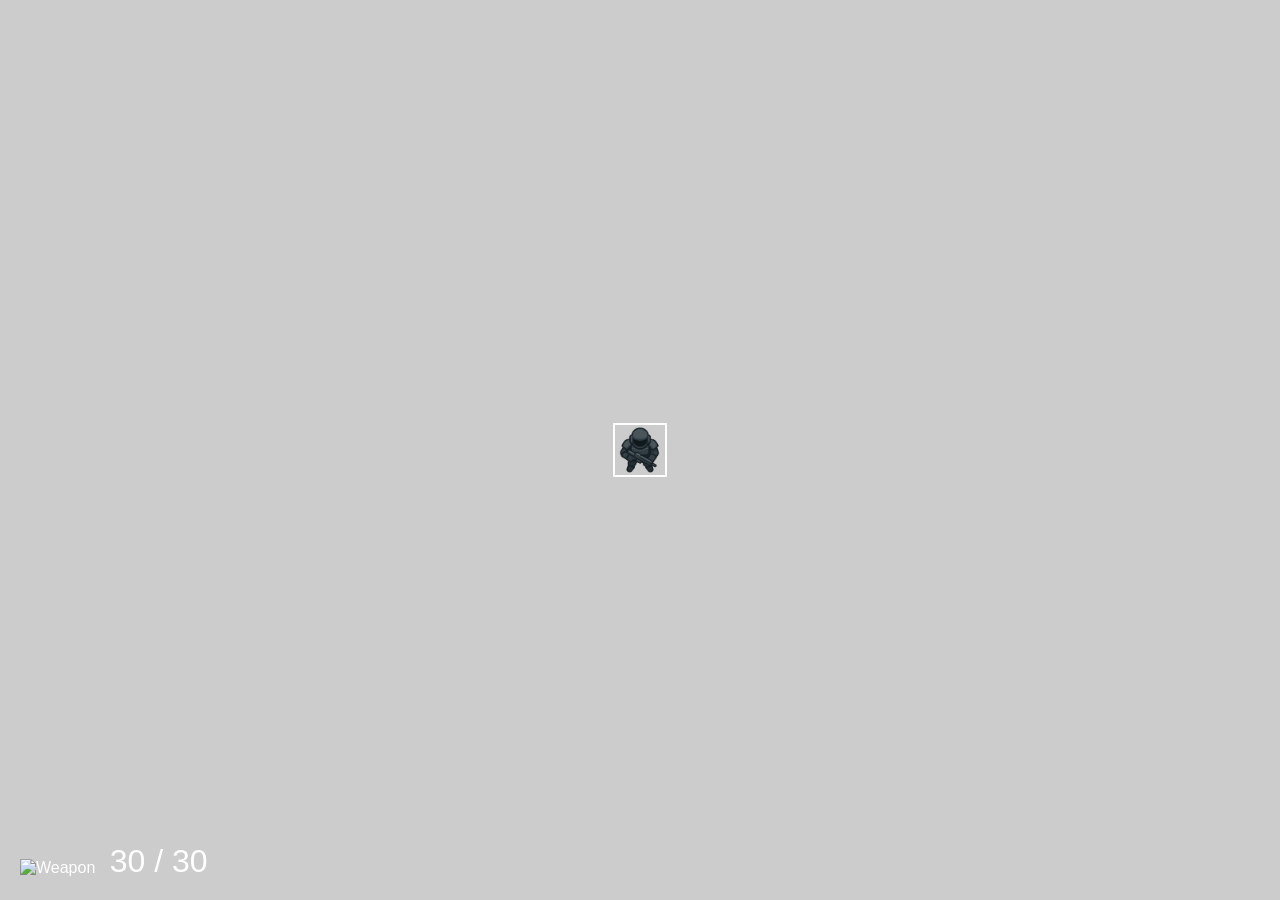
==== game.html @ 6666b105 "first version, no ennemies, no pnj and a lot of bugs, but it exist" ====
<!DOCTYPE html>
<html lang="en">

<head>
    <meta charset="UTF-8">
    <title>Cube Follows Cursor</title>
    <style>
        body {
            margin: 0;
            overflow: hidden;
            background: #222;
        }

        #gameArea {
            width: 100vw;
            height: 100vh;
            position: relative;
            overflow: hidden;
        }

        #cube {
            width: 50px;
            height: 50px;
            border: 2px solid #fff;
            position: absolute;
            top: 50%;
            left: 50%;
            transform: translate(-50%, -50%) rotate(0deg);
            background-image: url('assets/character_non_fireing.png');
            background-size: cover;
        }

        .projectile {
            position: absolute;
            width: 10px;
            height: 10px;
            background: yellow;
            border-radius: 50%;
            pointer-events: none;
            z-index: 10;
            transform: translate(-50%, -50%);
        }

        #gameCanvas {
            position: absolute;
            top: 0;
            left: 0;
            width: 100vw;
            height: 100vh;
            z-index: 0;
        }
    </style>
</head>

<body>
    <canvas id="gameCanvas" width="1280" height="960" style="position:absolute;top:0;left:0;z-index:0;"></canvas>
    <div id="gameArea">
        <div id="cube"></div>
    </div>
    <div id="ath" style="position:fixed;bottom:20px;left:20px;color:white;font-family:sans-serif;z-index:100;">
        <img id="weaponImg" src="" alt="Weapon" style="width:48px;height:48px;vertical-align:middle;">
        <span id="ammoDisplay" style="font-size:2em;margin-left:10px;"></span>
    </div>
    <script src="js/env.js" defer></script>
    <script src="js/weapon.js" defer></script>
    <script src="js/player.js" defer></script>
</body>

</html>
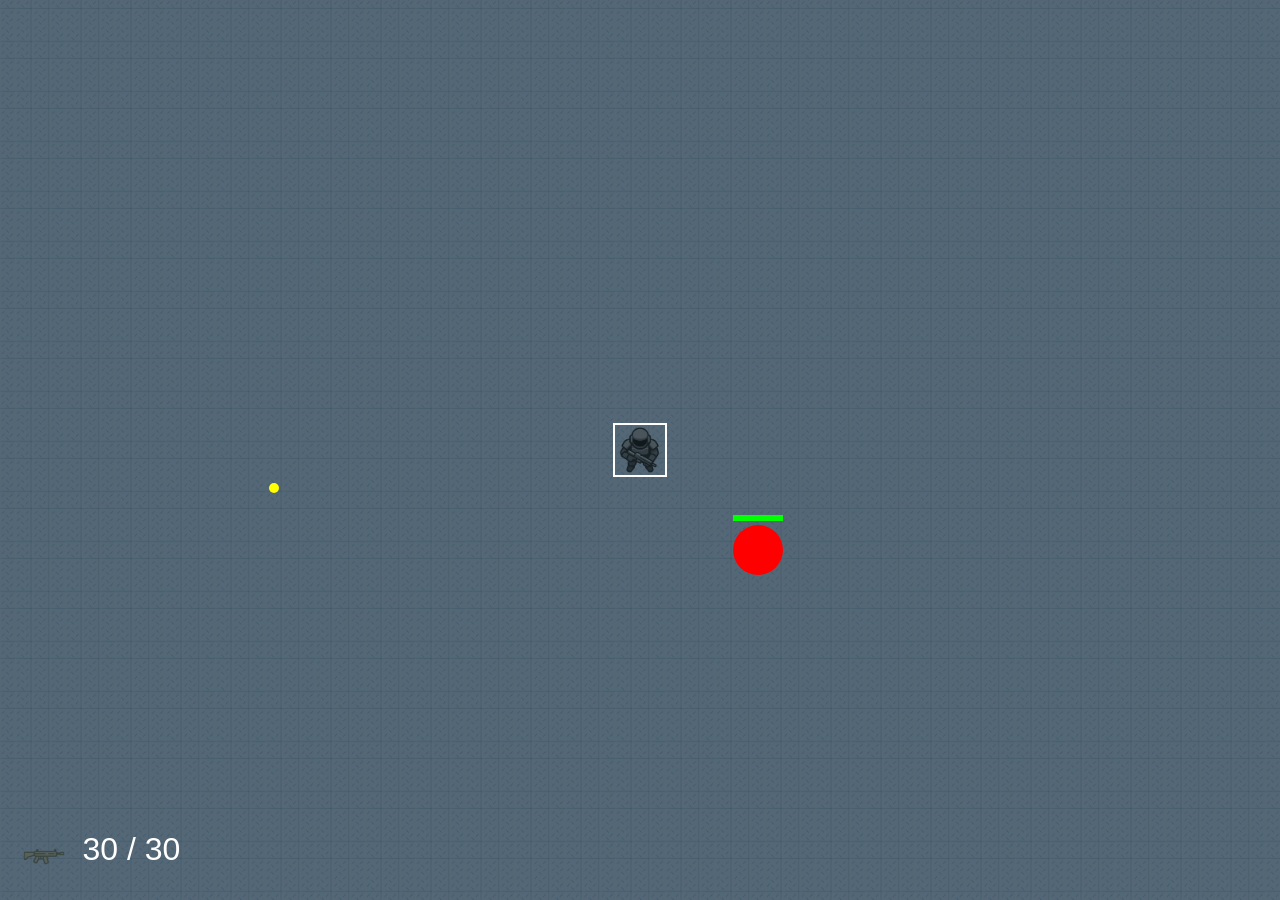
==== commit 84715125: "added collider and enemy system" ====
--- a/game.html
+++ b/game.html
@@ -49,12 +49,16 @@
             height: 100vh;
             z-index: 0;
         }
+
+        .enemy {
+            transition: left 0.05s linear, top 0.05s linear;
+        }
     </style>
 </head>
 
 <body>
-    <canvas id="gameCanvas" width="1280" height="960" style="position:absolute;top:0;left:0;z-index:0;"></canvas>
-    <div id="gameArea">
+    <div id="gameArea" style="position:relative;width:100vw;height:100vh;overflow:hidden;">
+        <canvas id="gameCanvas"></canvas>
         <div id="cube"></div>
     </div>
     <div id="ath" style="position:fixed;bottom:20px;left:20px;color:white;font-family:sans-serif;z-index:100;">
@@ -62,6 +66,7 @@
         <span id="ammoDisplay" style="font-size:2em;margin-left:10px;"></span>
     </div>
     <script src="js/env.js" defer></script>
+    <script src="js/enemies.js"></script>
     <script src="js/weapon.js" defer></script>
     <script src="js/player.js" defer></script>
 </body>
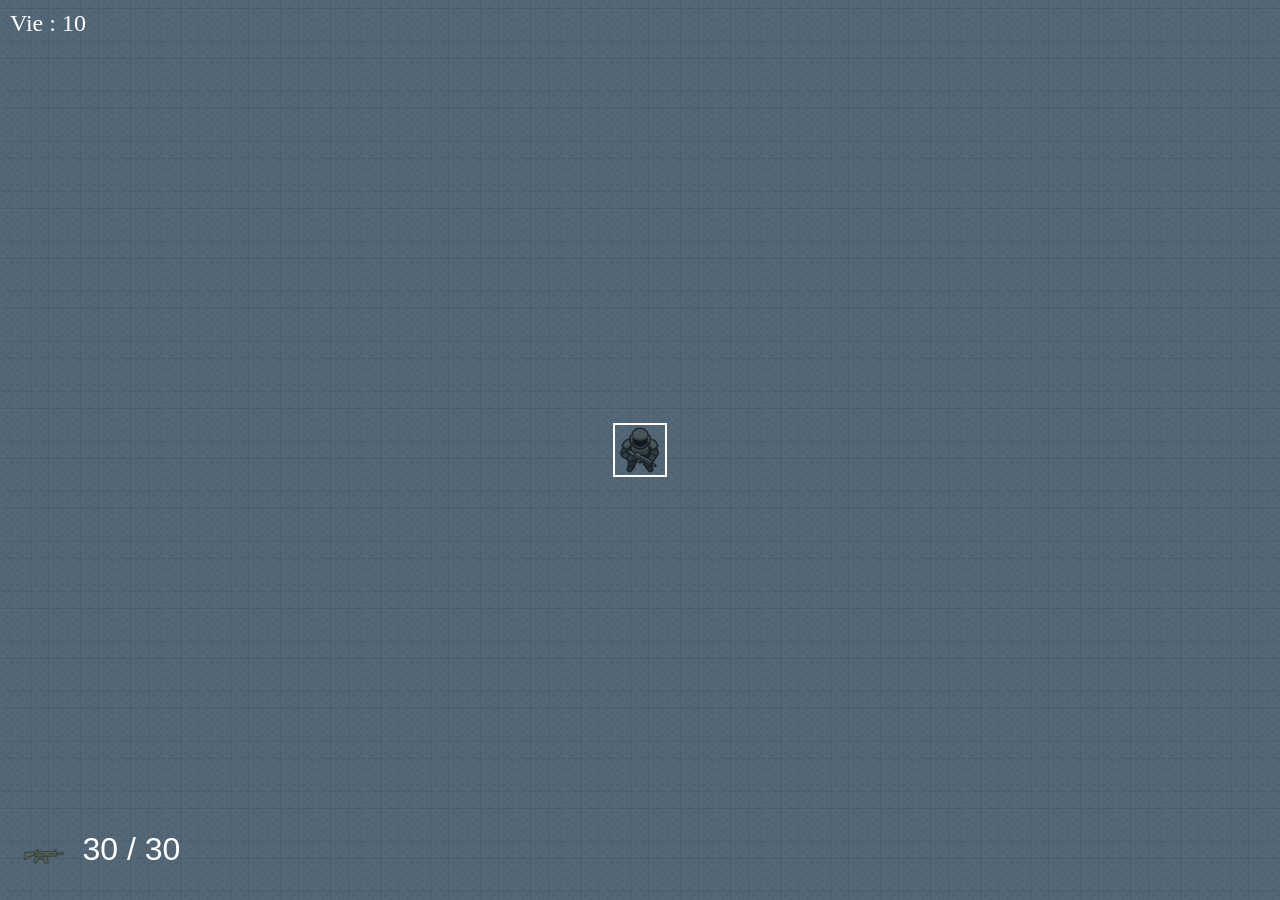
==== commit 36096992: "added the whole enemy system, fixed colliding bug" ====
--- a/game.html
+++ b/game.html
@@ -53,6 +53,24 @@
         .enemy {
             transition: left 0.05s linear, top 0.05s linear;
         }
+
+        .enemy.hit {
+            animation: blink 0.2s linear 2;
+        }
+
+        @keyframes blink {
+            0% {
+                filter: brightness(2);
+            }
+
+            50% {
+                filter: brightness(0.5);
+            }
+
+            100% {
+                filter: brightness(2);
+            }
+        }
     </style>
 </head>
 
@@ -61,12 +79,14 @@
         <canvas id="gameCanvas"></canvas>
         <div id="cube"></div>
     </div>
+    <div id="playerHp" style="position:absolute;top:10px;left:10px;color:white;font-size:24px;">Vie : 10</div>
     <div id="ath" style="position:fixed;bottom:20px;left:20px;color:white;font-family:sans-serif;z-index:100;">
         <img id="weaponImg" src="" alt="Weapon" style="width:48px;height:48px;vertical-align:middle;">
         <span id="ammoDisplay" style="font-size:2em;margin-left:10px;"></span>
     </div>
+    <script src="js/enemies.js"></script>
     <script src="js/env.js" defer></script>
-    <script src="js/enemies.js"></script>
+
     <script src="js/weapon.js" defer></script>
     <script src="js/player.js" defer></script>
 </body>
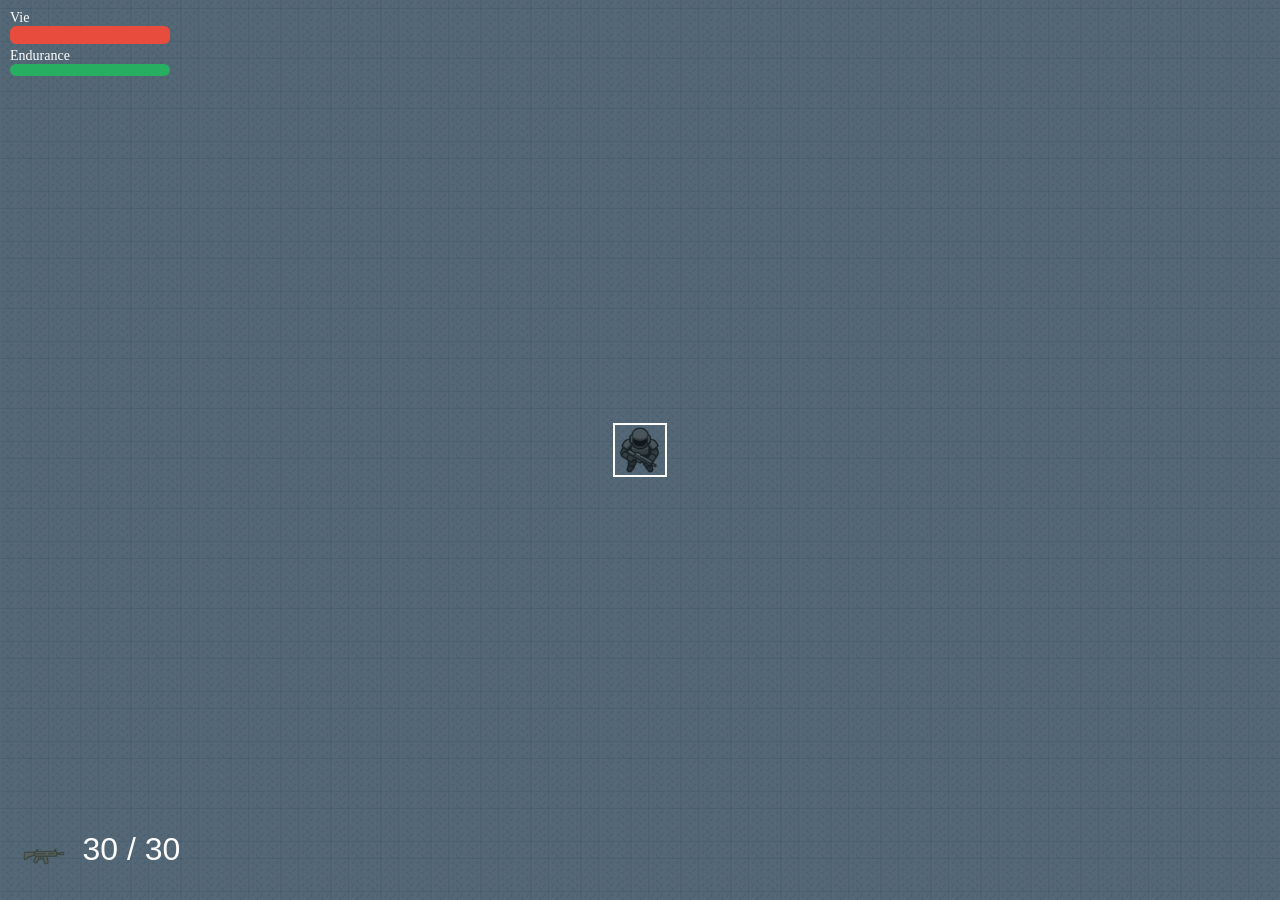
==== commit e76cc311: "added sprint tech, loot system" ====
--- a/game.html
+++ b/game.html
@@ -79,7 +79,20 @@
         <canvas id="gameCanvas"></canvas>
         <div id="cube"></div>
     </div>
-    <div id="playerHp" style="position:absolute;top:10px;left:10px;color:white;font-size:24px;">Vie : 10</div>
+    <div id="playerBars" style="position:absolute;top:10px;left:10px;z-index:100;">
+        <div style="margin-bottom:4px;">
+            <div style="color:white;font-size:14px;">Vie</div>
+            <div id="hpBarBg" style="width:160px;height:18px;background:#222;border-radius:6px;overflow:hidden;">
+                <div id="hpBar" style="height:100%;background:#e74c3c;width:100%;transition:width 0.2s;"></div>
+            </div>
+        </div>
+        <div>
+            <div style="color:white;font-size:14px;">Endurance</div>
+            <div id="staminaBarBg" style="width:160px;height:12px;background:#222;border-radius:6px;overflow:hidden;">
+                <div id="staminaBar" style="height:100%;background:#27ae60;width:100%;transition:width 0.2s;"></div>
+            </div>
+        </div>
+    </div>
     <div id="ath" style="position:fixed;bottom:20px;left:20px;color:white;font-family:sans-serif;z-index:100;">
         <img id="weaponImg" src="" alt="Weapon" style="width:48px;height:48px;vertical-align:middle;">
         <span id="ammoDisplay" style="font-size:2em;margin-left:10px;"></span>
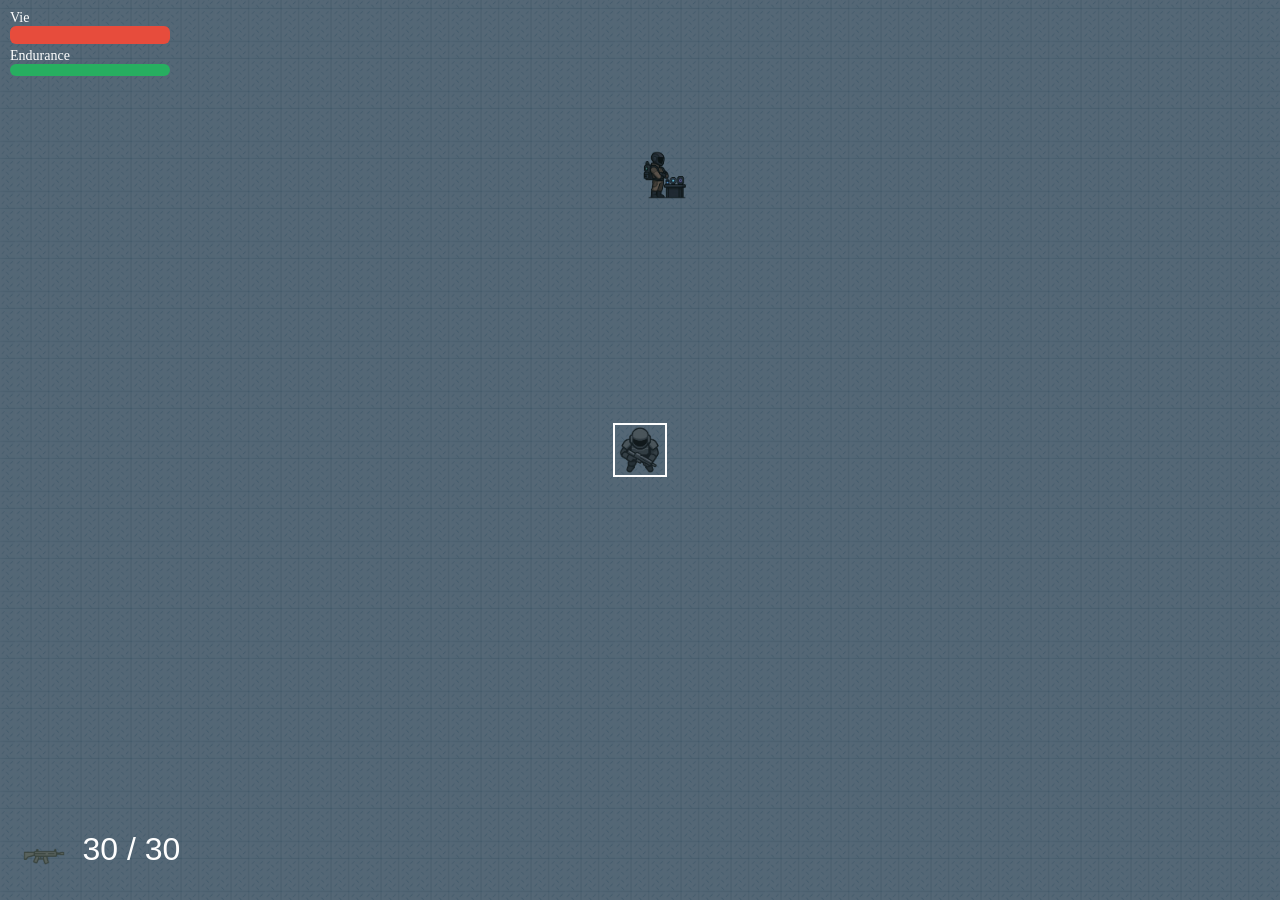
==== commit 56e148e1: "added pnj, merchant and the start of quest system" ====
--- a/game.html
+++ b/game.html
@@ -75,6 +75,26 @@
 </head>
 
 <body>
+    <div id="shopOverlay" style="display:none;position:fixed;top:50%;left:50%;transform:translate(-50%,-50%);
+background:#222;padding:24px 32px;border-radius:12px;z-index:9999;min-width:340px;color:white;">
+        <div style="font-size:1.5em;margin-bottom:10px;">Boutique</div>
+        <div id="shopStock"></div>
+        <div style="margin-top:10px;">Votre argent : <span id="playerMoney"></span></div>
+        <button onclick="closeShop()" style="margin-top:16px;">Fermer</button>
+    </div>
+    <div id="inventoryOverlay" style="
+    display:none;position:fixed;left:50%;top:50%;transform:translate(-50%,-50%);
+    background:rgba(30,30,30,0.95);padding:24px 32px;border-radius:12px;z-index:9999;
+    box-shadow:0 0 40px #000;min-width:340px;">
+        <div style="color:white;font-size:1.5em;margin-bottom:10px;">Inventaire</div>
+        <div id="inventorySlots" style="display:flex;gap:8px;flex-wrap:wrap;"></div>
+        <div id="inventoryInfo" style="color:#aaa;font-size:0.9em;margin-top:10px;"></div>
+    </div>
+    <div id="questOverlay"
+        style="position:fixed;top:10px;right:10px;z-index:100;background:rgba(30,30,30,0.95);padding:16px 24px;border-radius:12px;min-width:220px;display:none;">
+        <div style="color:white;font-size:1.2em;margin-bottom:8px;">Quêtes</div>
+        <div id="questList"></div>
+    </div>
     <div id="gameArea" style="position:relative;width:100vw;height:100vh;overflow:hidden;">
         <canvas id="gameCanvas"></canvas>
         <div id="cube"></div>
@@ -97,11 +117,25 @@
         <img id="weaponImg" src="" alt="Weapon" style="width:48px;height:48px;vertical-align:middle;">
         <span id="ammoDisplay" style="font-size:2em;margin-left:10px;"></span>
     </div>
-    <script src="js/enemies.js"></script>
+    <script src="js/global.js"></script>
+    <script src="js/weapon.js" defer></script>
+    <script src="js/enemies.js" defer></script>
+    <script src="js/player.js" defer></script>
+    <script src="js/pnj.js" defer></script>
     <script src="js/env.js" defer></script>
-
-    <script src="js/weapon.js" defer></script>
-    <script src="js/player.js" defer></script>
 </body>
+<div id="pauseOverlay" style="
+    display:none;
+    position:fixed;
+    top:0;left:0;width:100vw;height:100vh;
+    background:rgba(0,0,0,0.6);
+    color:white;
+    font-size:3em;
+    align-items:center;
+    justify-content:center;
+    z-index:9999;
+">
+    PAUSE
+</div>
 
 </html>
